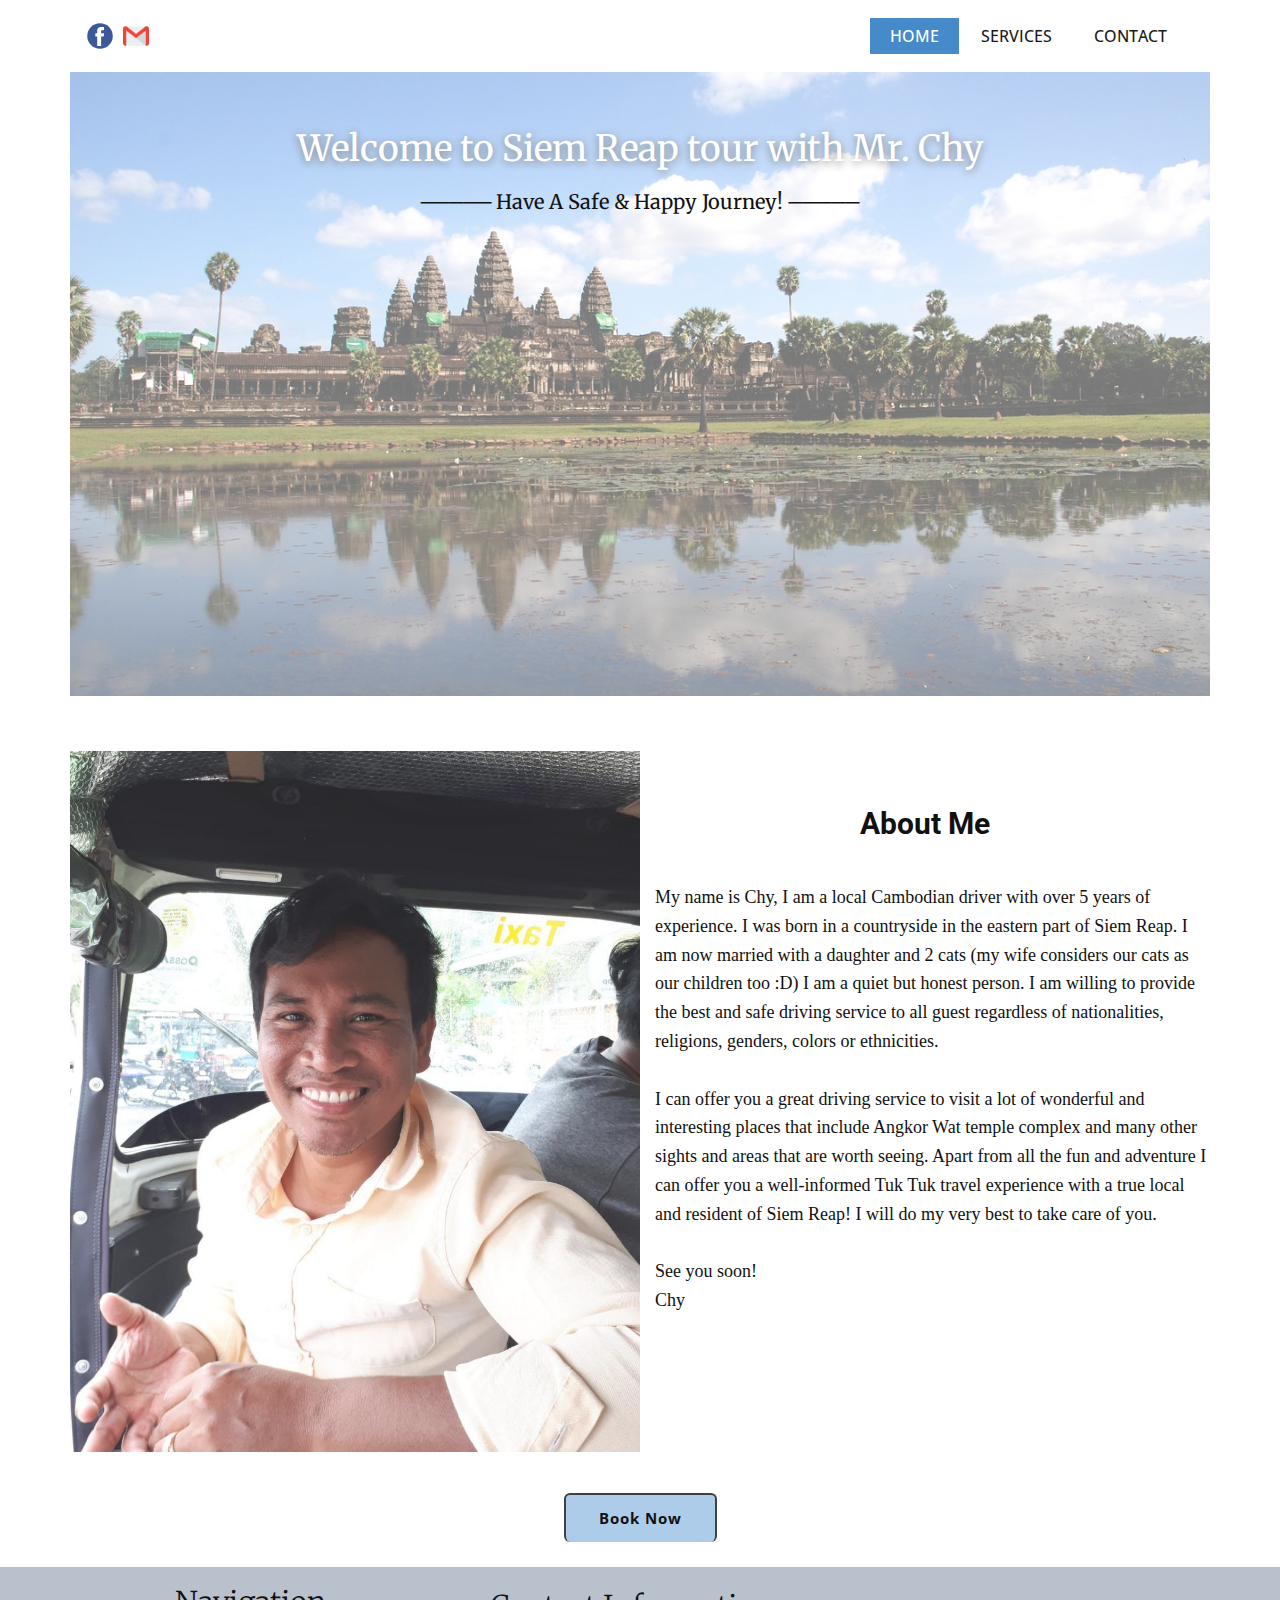
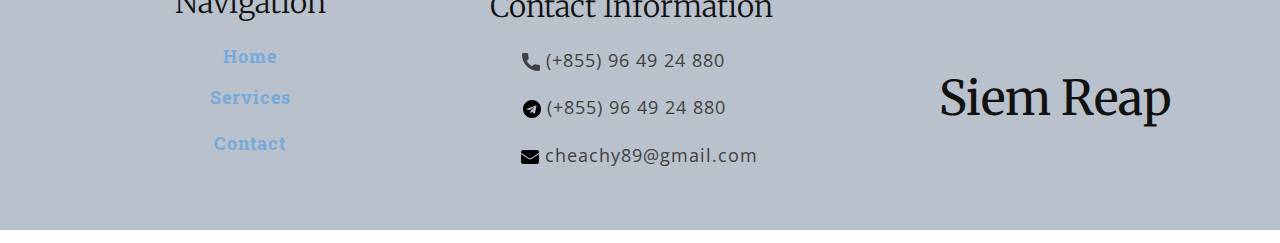
==== index.html @ 7f052a35 "Update index.html" ====
<!DOCTYPE html>
<html style="font-size: 16px;" lang="en"><head>
    <meta name="viewport" content="width=device-width, initial-scale=1.0">
    <meta charset="utf-8">
    <meta name="keywords" content="Welcome to Siem Reap">
    <meta name="description" content="">
	<link rel="icon" type="image/x-icon" href="/images/tuk-tuk.webp">
    <title>Home</title>
    <link rel="stylesheet" href="nicepage.css" media="screen">
<link rel="stylesheet" href="Home.css" media="screen">
    <script class="u-script" type="text/javascript" src="jquery.js" defer=""></script>
    <script class="u-script" type="text/javascript" src="nicepage.js" defer=""></script>
    <meta name="generator" content="Nicepage 5.2.4, nicepage.com">
    
    <link id="u-theme-google-font" rel="stylesheet" href="https://fonts.googleapis.com/css?family=Roboto:100,100i,300,300i,400,400i,500,500i,700,700i,900,900i|Open+Sans:300,300i,400,400i,500,500i,600,600i,700,700i,800,800i">
    <link id="u-page-google-font" rel="stylesheet" href="https://fonts.googleapis.com/css?family=Merriweather:300,300i,400,400i,700,700i,900,900i|Roboto+Slab:100,200,300,400,500,600,700,800,900">
    
    
    
    <script type="application/ld+json">{
		"@context": "http://schema.org",
		"@type": "Organization",
		"name": "",
		"sameAs": [
				"https://web.facebook.com/konthea.mean",
				"mailto:cheachy89@gmail.com"
		]
}</script>
    <meta name="theme-color" content="#478ac9">
    <meta property="og:title" content="Home">
    <meta property="og:type" content="website">
  </head>
  <body data-home-page="Home.html" data-home-page-title="Home" class="u-body u-xl-mode" data-lang="en"><header class="u-align-center-sm u-align-center-xs u-clearfix u-header u-header" id="sec-25cf"><div class="u-clearfix u-sheet u-sheet-1">
        <div class="u-social-icons u-spacing-10 u-social-icons-1">
          <a class="u-social-url" title="facebook" target="_blank" href="https://web.facebook.com/konthea.mean"><span class="u-icon u-social-facebook u-social-icon u-icon-1"><svg class="u-svg-link" preserveAspectRatio="xMidYMin slice" viewBox="0 0 112 112" style=""><use xmlns:xlink="http://www.w3.org/1999/xlink" xlink:href="#svg-507b"></use></svg><svg class="u-svg-content" viewBox="0 0 112 112" x="0" y="0" id="svg-507b"><circle fill="currentColor" cx="56.1" cy="56.1" r="55"></circle><path fill="#FFFFFF" d="M73.5,31.6h-9.1c-1.4,0-3.6,0.8-3.6,3.9v8.5h12.6L72,58.3H60.8v40.8H43.9V58.3h-8V43.9h8v-9.2
      c0-6.7,3.1-17,17-17h12.5v13.9H73.5z"></path></svg></span>
          </a>
          <a class="u-social-url" target="_blank" data-type="Email" title="Email" href="mailto:cheachy89@gmail.com"><span class="u-file-icon u-icon u-social-email u-social-icon u-icon-2"><img src="images/732200.png" alt=""></span>
          </a>
        </div>
        <nav class="u-align-left u-menu u-menu-one-level u-offcanvas u-menu-1" data-responsive-from="XS">
          <div class="menu-collapse" style="font-size: 1rem; letter-spacing: 0px; text-transform: uppercase; font-weight: 500;">
            <a class="u-button-style u-custom-active-border-color u-custom-active-color u-custom-border u-custom-border-color u-custom-borders u-custom-hover-border-color u-custom-hover-color u-custom-left-right-menu-spacing u-custom-text-active-color u-custom-text-color u-custom-text-hover-color u-custom-top-bottom-menu-spacing u-nav-link" href="#">
              <svg class="u-svg-link" preserveAspectRatio="xMidYMin slice" viewBox="0 0 302 302" style=""><use xmlns:xlink="http://www.w3.org/1999/xlink" xlink:href="#svg-8a8f"></use></svg>
              <svg xmlns="http://www.w3.org/2000/svg" xmlns:xlink="http://www.w3.org/1999/xlink" version="1.1" id="svg-8a8f" x="0px" y="0px" viewBox="0 0 302 302" style="enable-background:new 0 0 302 302;" xml:space="preserve" class="u-svg-content"><g><rect y="36" width="302" height="30"></rect><rect y="236" width="302" height="30"></rect><rect y="136" width="302" height="30"></rect>
</g><g></g><g></g><g></g><g></g><g></g><g></g><g></g><g></g><g></g><g></g><g></g><g></g><g></g><g></g><g></g></svg>
            </a>
          </div>
          <div class="u-custom-menu u-nav-container">
            <ul class="u-nav u-spacing-2 u-unstyled u-nav-1"><li class="u-nav-item"><a class="u-active-palette-1-base u-border-active-palette-1-base u-border-hover-palette-1-base u-button-style u-hover-palette-1-light-1 u-nav-link u-text-active-white u-text-grey-90 u-text-hover-white" href="Home.html" style="padding: 10px 20px;">Home</a>
</li><li class="u-nav-item"><a class="u-active-palette-1-base u-border-active-palette-1-base u-border-hover-palette-1-base u-button-style u-hover-palette-1-light-1 u-nav-link u-text-active-white u-text-grey-90 u-text-hover-white" href="Services.html" style="padding: 10px 20px;">Services</a>
</li><li class="u-nav-item"><a class="u-active-palette-1-base u-border-active-palette-1-base u-border-hover-palette-1-base u-button-style u-hover-palette-1-light-1 u-nav-link u-text-active-white u-text-grey-90 u-text-hover-white" href="Contact.html" style="padding: 10px 20px;">Contact</a>
</li></ul>
          </div>
          <div class="u-custom-menu u-nav-container-collapse">
            <div class="u-align-center u-black u-container-style u-inner-container-layout u-opacity u-opacity-95 u-sidenav">
              <div class="u-inner-container-layout u-sidenav-overflow">
                <div class="u-menu-close"></div>
                <ul class="u-align-center u-nav u-popupmenu-items u-unstyled u-nav-2"><li class="u-nav-item"><a class="u-button-style u-nav-link" href="Home.html">Home</a>
</li><li class="u-nav-item"><a class="u-button-style u-nav-link" href="Services.html">Services</a>
</li><li class="u-nav-item"><a class="u-button-style u-nav-link" href="Contact.html">Contact</a>
</li></ul>
              </div>
            </div>
            <div class="u-black u-menu-overlay u-opacity u-opacity-70"></div>
          </div>
        </nav>
      </div></header>
    <section class="u-clearfix u-section-1" id="sec-e7f0">
      <div class="u-clearfix u-sheet u-sheet-1">
        <div class="u-container-style u-effect-fade u-expanded u-group u-hover-box u-hover-feature u-opacity u-opacity-45 u-shape-rectangle u-white u-group-1" data-animation-name="fadeIn" data-animation-duration="1000" data-animation-direction="" data-animation-delay="0">
          <div class="u-back-slide u-container-layout u-image u-image-1" data-image-width="1280" data-image-height="848">
            <h2 class="text u-align-center u-custom-font u-font-merriweather u-text u-text-default u-text-white u-text-1"> Welcome to Siem Reap tour with Mr. Chy</h2>
            <h5 class="u-align-center u-custom-font u-font-merriweather u-text u-text-default-lg u-text-default-md u-text-default-sm u-text-default-xl u-text-2"> ───── have a Safe &amp; Happy Journey! ─────</h5>
          </div>
          <div class="u-container-layout u-opacity u-opacity-40 u-over-slide u-white u-container-layout-2"></div>
        </div>
      </div>
      
    </section>
    <section class="u-clearfix u-section-2" id="sec-a40b">
      <div class="u-clearfix u-sheet u-sheet-1">
        <div class="u-clearfix u-expanded-width u-gutter-0 u-layout-wrap u-layout-wrap-1">
          <div class="u-gutter-0 u-layout" style="">
            <div class="u-layout-row" style="">
              <div class="u-align-center u-container-align-center u-container-style u-effect-fade u-hover-box u-hover-feature u-image u-layout-cell u-shading u-size-30 u-image-1" data-image-width="961" data-image-height="1280">
                <div class="u-back-slide u-container-layout u-container-layout-1"></div>
                <div class="u-black u-container-layout u-opacity u-opacity-25 u-over-slide u-container-layout-2"></div>
              </div>
              <div class="u-container-style u-layout-cell u-size-30 u-layout-cell-2">
                <div class="u-container-layout u-container-layout-3">
                  <h3 class="u-align-center u-text u-text-default u-text-1"><b>About me</b>
                  </h3>
                  <p class="u-align-left u-custom-font u-font-georgia u-text u-text-2"> My name is
Chy,&nbsp;I am a local Cambodian driver with over 5 years of experience. I was born in
a countryside in the eastern part of Siem Reap. I am now married with a
daughter and 2 cats (my wife considers our cats as our children too :D) I am a
quiet but honest person. I am willing to provide the best and safe driving
service to all guest regardless of nationalities, religions, genders, colors or
ethnicities.&nbsp;&nbsp;<br>
                    <br>I
can offer you a great driving service to visit a lot of wonderful and
interesting places that include Angkor Wat temple complex and many other sights
and areas that are worth seeing. Apart from all the fun and adventure I can
offer you a well-informed Tuk Tuk travel experience with a true local and
resident of Siem Reap! I will do my very best to take care of you.
&nbsp;<br>
                    <br>See
you soon!&nbsp;<br>Chy&nbsp;&nbsp;<br>
                  </p>
                </div>
              </div>
            </div>
          </div>
        </div>
        <a href="Contact.html" class="u-border-2 u-border-grey-75 u-btn u-btn-round u-button-style u-hover-palette-1-light-1 u-palette-1-light-2 u-radius-6 u-btn-1">Book Now</a>
      </div>
      
    </section>
    
    
    <footer class="u-clearfix u-footer u-palette-5-base" id="sec-6680"><div class="u-clearfix u-sheet u-sheet-1">
        <div class="u-clearfix u-expanded-width u-gutter-30 u-layout-wrap u-layout-wrap-1">
          <div class="u-gutter-0 u-layout">
            <div class="u-layout-row">
              <div class="u-align-center-lg u-align-center-sm u-align-center-xl u-align-center-xs u-align-left-md u-container-style u-layout-cell u-right-cell u-size-20 u-size-30-md u-layout-cell-1">
                <div class="u-container-layout u-container-layout-1">
                  <h3 class="u-custom-font u-font-merriweather u-text u-text-default u-text-1"> Navigation</h3>
                  <a href="Home.html" class="u-border-active-palette-2-base u-border-hover-palette-1-base u-border-none u-btn u-button-style u-custom-font u-font-roboto-slab u-none u-text-hover-palette-1-dark-1 u-text-palette-1-light-1 u-btn-1">Home</a>
                  <a href="Services.html" class="u-border-active-palette-2-base u-border-hover-palette-1-base u-border-none u-btn u-button-style u-custom-font u-font-roboto-slab u-none u-text-hover-palette-1-dark-1 u-text-palette-1-light-1 u-btn-2">Services</a>
                  <a href="Contact.html" class="u-border-active-palette-2-base u-border-hover-palette-1-base u-border-none u-btn u-button-style u-custom-font u-font-roboto-slab u-none u-text-hover-palette-1-dark-1 u-text-palette-1-light-1 u-btn-3">Contact</a>
                </div>
              </div>
              <div class="u-align-center-sm u-align-right-md u-container-style u-layout-cell u-size-20 u-size-30-md u-layout-cell-2">
                <div class="u-container-layout u-valign-top-lg u-valign-top-md u-valign-top-sm u-valign-top-xs u-container-layout-2">
                  <h3 class="u-custom-font u-font-merriweather u-text u-text-default-xl u-text-2"> Contact Information</h3>
                  <a href="https://nicepage.app" class="u-active-none u-border-2 u-border-grey-75 u-border-no-bottom u-border-no-left u-border-no-right u-border-no-top u-bottom-left-radius-0 u-bottom-right-radius-0 u-btn u-btn-rectangle u-button-style u-hover-none u-none u-radius-0 u-top-left-radius-0 u-top-right-radius-0 u-btn-4"><span class="u-icon"><svg class="u-svg-content" viewBox="0 0 405.333 405.333" x="0px" y="0px" style="width: 1em; height: 1em;"><path d="M373.333,266.88c-25.003,0-49.493-3.904-72.704-11.563c-11.328-3.904-24.192-0.896-31.637,6.699l-46.016,34.752    c-52.8-28.181-86.592-61.952-114.389-114.368l33.813-44.928c8.512-8.512,11.563-20.971,7.915-32.64    C142.592,81.472,138.667,56.96,138.667,32c0-17.643-14.357-32-32-32H32C14.357,0,0,14.357,0,32    c0,205.845,167.488,373.333,373.333,373.333c17.643,0,32-14.357,32-32V298.88C405.333,281.237,390.976,266.88,373.333,266.88z"></path></svg><img></span>&nbsp;​(+855) 96 49 24 880
                  </a>
                  <a href="tel:096 49 24 880" class="u-active-none u-border-2 u-border-grey-75 u-border-no-bottom u-border-no-left u-border-no-right u-border-no-top u-bottom-left-radius-0 u-bottom-right-radius-0 u-btn u-btn-rectangle u-button-style u-hover-none u-none u-radius-0 u-top-left-radius-0 u-top-right-radius-0 u-btn-5"><span class="u-file-icon u-icon"><img src="images/2111710.png" alt=""></span>&nbsp;(+855) 96 49 24 880
                  </a>
                  <a href="mailto:cheachy89@gmail.com" class="u-active-none u-border-2 u-border-grey-75 u-border-no-bottom u-border-no-left u-border-no-right u-border-no-top u-bottom-left-radius-0 u-bottom-right-radius-0 u-btn u-btn-rectangle u-button-style u-hover-none u-none u-radius-0 u-top-left-radius-0 u-top-right-radius-0 u-btn-6"><span class="u-file-icon u-icon"><img src="images/2099199.png" alt=""></span>&nbsp;cheachy89@gmail.com
                  </a>
                </div>
              </div>
              <div class="u-align-center-sm u-align-center-xs u-align-left-md u-align-left-xl u-container-style u-layout-cell u-left-cell u-size-20 u-size-30-md u-layout-cell-3">
                <div class="u-container-layout u-container-layout-3">
                  <h1 class="u-custom-font u-font-merriweather u-text u-text-default-xl u-text-3">Siem Reap</h1><!--position-->
                  <div data-position="" class="u-position u-position-1"><!--block-->
                    <div class="u-block">
                      <div class="u-block-container u-clearfix"></div>
                    </div><!--/block-->
                  </div><!--/position-->
                </div>
              </div>
            </div>
          </div>
        </div>
      </div></footer>
    
  
</body></html>
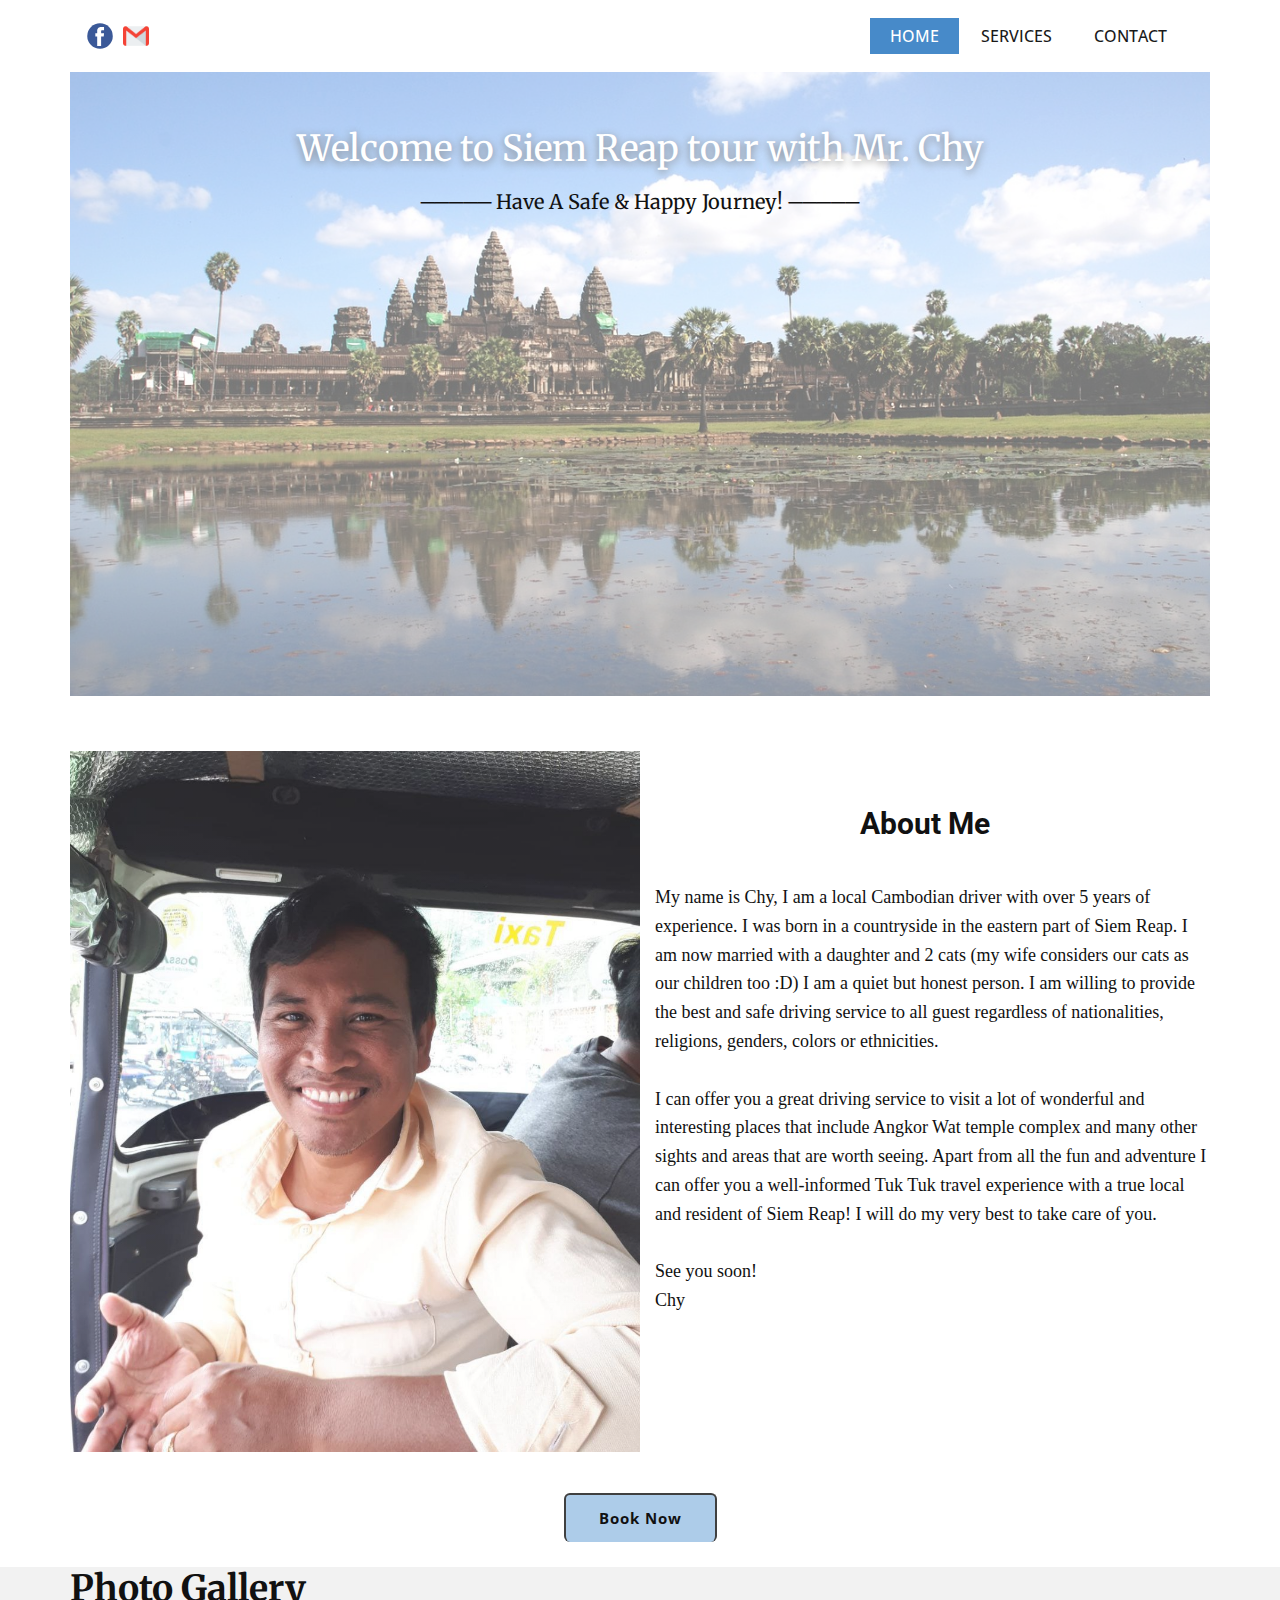
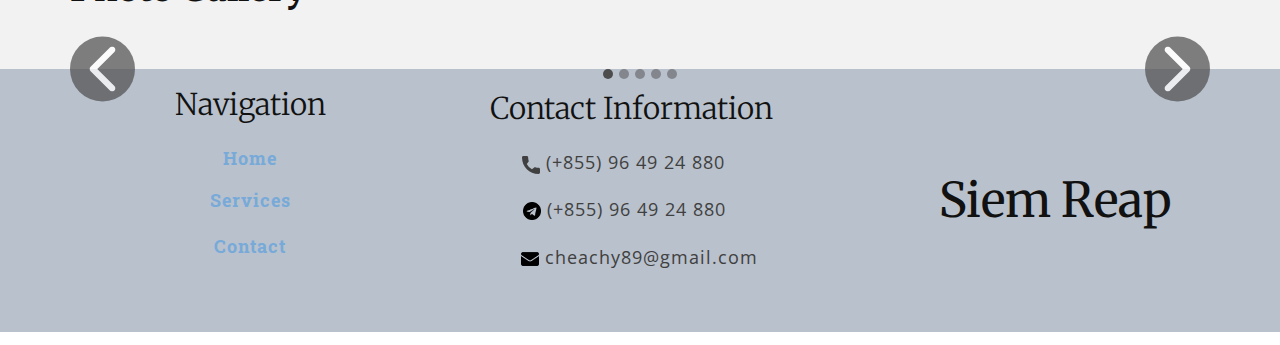
==== commit db19e28c: "Update index.html" ====
--- a/index.html
+++ b/index.html
@@ -4,7 +4,6 @@
     <meta charset="utf-8">
     <meta name="keywords" content="Welcome to Siem Reap">
     <meta name="description" content="">
-	<link rel="icon" type="image/x-icon" href="/images/tuk-tuk.webp">
     <title>Home</title>
     <link rel="stylesheet" href="nicepage.css" media="screen">
 <link rel="stylesheet" href="Home.css" media="screen">
@@ -17,12 +16,13 @@
     
     
     
+    
     <script type="application/ld+json">{
 		"@context": "http://schema.org",
 		"@type": "Organization",
 		"name": "",
 		"sameAs": [
-				"https://web.facebook.com/konthea.mean",
+				"https://web.facebook.com/chy.once.9",
 				"mailto:cheachy89@gmail.com"
 		]
 }</script>
@@ -32,7 +32,7 @@
   </head>
   <body data-home-page="Home.html" data-home-page-title="Home" class="u-body u-xl-mode" data-lang="en"><header class="u-align-center-sm u-align-center-xs u-clearfix u-header u-header" id="sec-25cf"><div class="u-clearfix u-sheet u-sheet-1">
         <div class="u-social-icons u-spacing-10 u-social-icons-1">
-          <a class="u-social-url" title="facebook" target="_blank" href="https://web.facebook.com/konthea.mean"><span class="u-icon u-social-facebook u-social-icon u-icon-1"><svg class="u-svg-link" preserveAspectRatio="xMidYMin slice" viewBox="0 0 112 112" style=""><use xmlns:xlink="http://www.w3.org/1999/xlink" xlink:href="#svg-507b"></use></svg><svg class="u-svg-content" viewBox="0 0 112 112" x="0" y="0" id="svg-507b"><circle fill="currentColor" cx="56.1" cy="56.1" r="55"></circle><path fill="#FFFFFF" d="M73.5,31.6h-9.1c-1.4,0-3.6,0.8-3.6,3.9v8.5h12.6L72,58.3H60.8v40.8H43.9V58.3h-8V43.9h8v-9.2
+          <a class="u-social-url" title="facebook" target="_blank" href="https://web.facebook.com/chy.once.9"><span class="u-icon u-social-facebook u-social-icon u-icon-1"><svg class="u-svg-link" preserveAspectRatio="xMidYMin slice" viewBox="0 0 112 112" style=""><use xmlns:xlink="http://www.w3.org/1999/xlink" xlink:href="#svg-507b"></use></svg><svg class="u-svg-content" viewBox="0 0 112 112" x="0" y="0" id="svg-507b"><circle fill="currentColor" cx="56.1" cy="56.1" r="55"></circle><path fill="#FFFFFF" d="M73.5,31.6h-9.1c-1.4,0-3.6,0.8-3.6,3.9v8.5h12.6L72,58.3H60.8v40.8H43.9V58.3h-8V43.9h8v-9.2
       c0-6.7,3.1-17,17-17h12.5v13.9H73.5z"></path></svg></span>
           </a>
           <a class="u-social-url" target="_blank" data-type="Email" title="Email" href="mailto:cheachy89@gmail.com"><span class="u-file-icon u-icon u-social-email u-social-icon u-icon-2"><img src="images/732200.png" alt=""></span>
@@ -117,6 +117,107 @@
       </div>
       
     </section>
+    <section class="u-align-center u-clearfix u-grey-5 u-section-3" id="sec-f40f">
+      <div class="u-clearfix u-sheet u-valign-middle-xs u-sheet-1">
+        <h2 class="u-custom-font u-font-merriweather u-text u-text-body-color u-text-default u-text-1"> Photo Gallery</h2>
+        <h2 class="u-text u-text-default u-text-2">Sample Headline</h2>
+        <div class="u-carousel u-gallery u-gallery-slider u-layout-carousel u-lightbox u-no-transition u-show-text-on-hover u-gallery-1" id="carousel-f035" data-interval="5000" data-u-ride="carousel">
+          <ol class="u-absolute-hcenter u-carousel-indicators u-carousel-indicators-1">
+            <li data-u-target="#carousel-f035" data-u-slide-to="0" class="u-active u-grey-70 u-shape-circle" style="width: 10px; height: 10px;"></li>
+            <li data-u-target="#carousel-f035" data-u-slide-to="1" class="u-grey-70 u-shape-circle" style="width: 10px; height: 10px;"></li>
+            <li data-u-target="#carousel-f035" data-u-slide-to="2" class="u-grey-70 u-shape-circle" style="width: 10px; height: 10px;"></li>
+            <li data-u-target="#carousel-f035" data-u-slide-to="3" class="u-grey-70 u-shape-circle" style="width: 10px; height: 10px;"></li>
+            <li data-u-target="#carousel-f035" data-u-slide-to="4" class="u-grey-70 u-shape-circle" style="width: 10px; height: 10px;"></li>
+          </ol>
+          <div class="u-carousel-inner u-gallery-inner" role="listbox">
+            <div class="u-active u-carousel-item u-effect-fade u-gallery-item u-carousel-item-1">
+              <div class="u-back-slide" data-image-width="1280" data-image-height="960">
+                <img class="u-back-image u-expanded" src="images/Me1.jpg">
+              </div>
+              <div class="u-align-center u-over-slide u-shading u-valign-bottom u-over-slide-1">
+                <h3 class="u-gallery-heading">Sample Title</h3>
+                <p class="u-gallery-text">Sample Text</p>
+              </div>
+            </div>
+            <div class="u-carousel-item u-effect-fade u-gallery-item u-carousel-item-2">
+              <div class="u-back-slide" data-image-width="1280" data-image-height="960">
+                <img class="u-back-image u-expanded" src="images/myclients.jpg">
+              </div>
+              <div class="u-align-center u-over-slide u-shading u-valign-bottom u-over-slide-2">
+                <h3 class="u-gallery-heading">Sample Title</h3>
+                <p class="u-gallery-text">Sample Text</p>
+              </div>
+            </div>
+            <div class="u-carousel-item u-effect-fade u-gallery-item u-carousel-item-3" data-image-width="900" data-image-height="627">
+              <div class="u-back-slide">
+                <img class="u-back-image u-expanded" src="images/Angkor1.jpg">
+              </div>
+              <div class="u-align-center u-over-slide u-shading u-valign-bottom u-over-slide-3">
+                <h3 class="u-gallery-heading"></h3>
+                <p class="u-gallery-text"></p>
+              </div>
+              <style data-mode="XL"></style>
+              <style data-mode="LG"></style>
+              <style data-mode="MD"></style>
+              <style data-mode="SM"></style>
+              <style data-mode="XS"></style>
+            </div>
+            <div class="u-carousel-item u-effect-fade u-gallery-item u-carousel-item-4" data-image-width="1280" data-image-height="731">
+              <div class="u-back-slide">
+                <img class="u-back-image u-expanded" src="images/pubstreet.jpg">
+              </div>
+              <div class="u-align-center u-over-slide u-shading u-valign-bottom u-over-slide-4">
+                <h3 class="u-gallery-heading"></h3>
+                <p class="u-gallery-text"></p>
+              </div>
+              <style data-mode="XL"></style>
+              <style data-mode="LG"></style>
+              <style data-mode="MD"></style>
+              <style data-mode="SM"></style>
+              <style data-mode="XS"></style>
+            </div>
+            <div class="u-carousel-item u-effect-fade u-gallery-item u-carousel-item-5" data-image-width="800" data-image-height="600">
+              <div class="u-back-slide">
+                <img class="u-back-image u-expanded" src="images/neakpean.jpg">
+              </div>
+              <div class="u-align-center u-over-slide u-shading u-valign-bottom u-over-slide-5">
+                <h3 class="u-gallery-heading"></h3>
+                <p class="u-gallery-text"></p>
+              </div>
+              <style data-mode="XL"></style>
+              <style data-mode="LG"></style>
+              <style data-mode="MD"></style>
+              <style data-mode="SM"></style>
+              <style data-mode="XS"></style>
+            </div>
+          </div>
+          <a class="u-absolute-vcenter u-carousel-control u-carousel-control-prev u-grey-70 u-icon-circle u-opacity u-opacity-70 u-spacing-10 u-text-white u-carousel-control-1" href="#carousel-f035" role="button" data-u-slide="prev">
+            <span aria-hidden="true">
+              <svg viewBox="0 0 451.847 451.847"><path d="M97.141,225.92c0-8.095,3.091-16.192,9.259-22.366L300.689,9.27c12.359-12.359,32.397-12.359,44.751,0
+c12.354,12.354,12.354,32.388,0,44.748L173.525,225.92l171.903,171.909c12.354,12.354,12.354,32.391,0,44.744
+c-12.354,12.365-32.386,12.365-44.745,0l-194.29-194.281C100.226,242.115,97.141,234.018,97.141,225.92z"></path></svg>
+            </span>
+            <span class="sr-only">
+              <svg viewBox="0 0 451.847 451.847"><path d="M97.141,225.92c0-8.095,3.091-16.192,9.259-22.366L300.689,9.27c12.359-12.359,32.397-12.359,44.751,0
+c12.354,12.354,12.354,32.388,0,44.748L173.525,225.92l171.903,171.909c12.354,12.354,12.354,32.391,0,44.744
+c-12.354,12.365-32.386,12.365-44.745,0l-194.29-194.281C100.226,242.115,97.141,234.018,97.141,225.92z"></path></svg>
+            </span>
+          </a>
+          <a class="u-absolute-vcenter u-carousel-control u-carousel-control-next u-grey-70 u-icon-circle u-opacity u-opacity-70 u-spacing-10 u-text-white u-carousel-control-2" href="#carousel-f035" role="button" data-u-slide="next">
+            <span aria-hidden="true">
+              <svg viewBox="0 0 451.846 451.847"><path d="M345.441,248.292L151.154,442.573c-12.359,12.365-32.397,12.365-44.75,0c-12.354-12.354-12.354-32.391,0-44.744
+L278.318,225.92L106.409,54.017c-12.354-12.359-12.354-32.394,0-44.748c12.354-12.359,32.391-12.359,44.75,0l194.287,194.284
+c6.177,6.18,9.262,14.271,9.262,22.366C354.708,234.018,351.617,242.115,345.441,248.292z"></path></svg>
+            </span>
+            <span class="sr-only">
+              <svg viewBox="0 0 451.846 451.847"><path d="M345.441,248.292L151.154,442.573c-12.359,12.365-32.397,12.365-44.75,0c-12.354-12.354-12.354-32.391,0-44.744
+L278.318,225.92L106.409,54.017c-12.354-12.359-12.354-32.394,0-44.748c12.354-12.359,32.391-12.359,44.75,0l194.287,194.284
+c6.177,6.18,9.262,14.271,9.262,22.366C354.708,234.018,351.617,242.115,345.441,248.292z"></path></svg>
+            </span>
+          </a>
+        </div>
+      </div>
+    </section>
     
     
     <footer class="u-clearfix u-footer u-palette-5-base" id="sec-6680"><div class="u-clearfix u-sheet u-sheet-1">
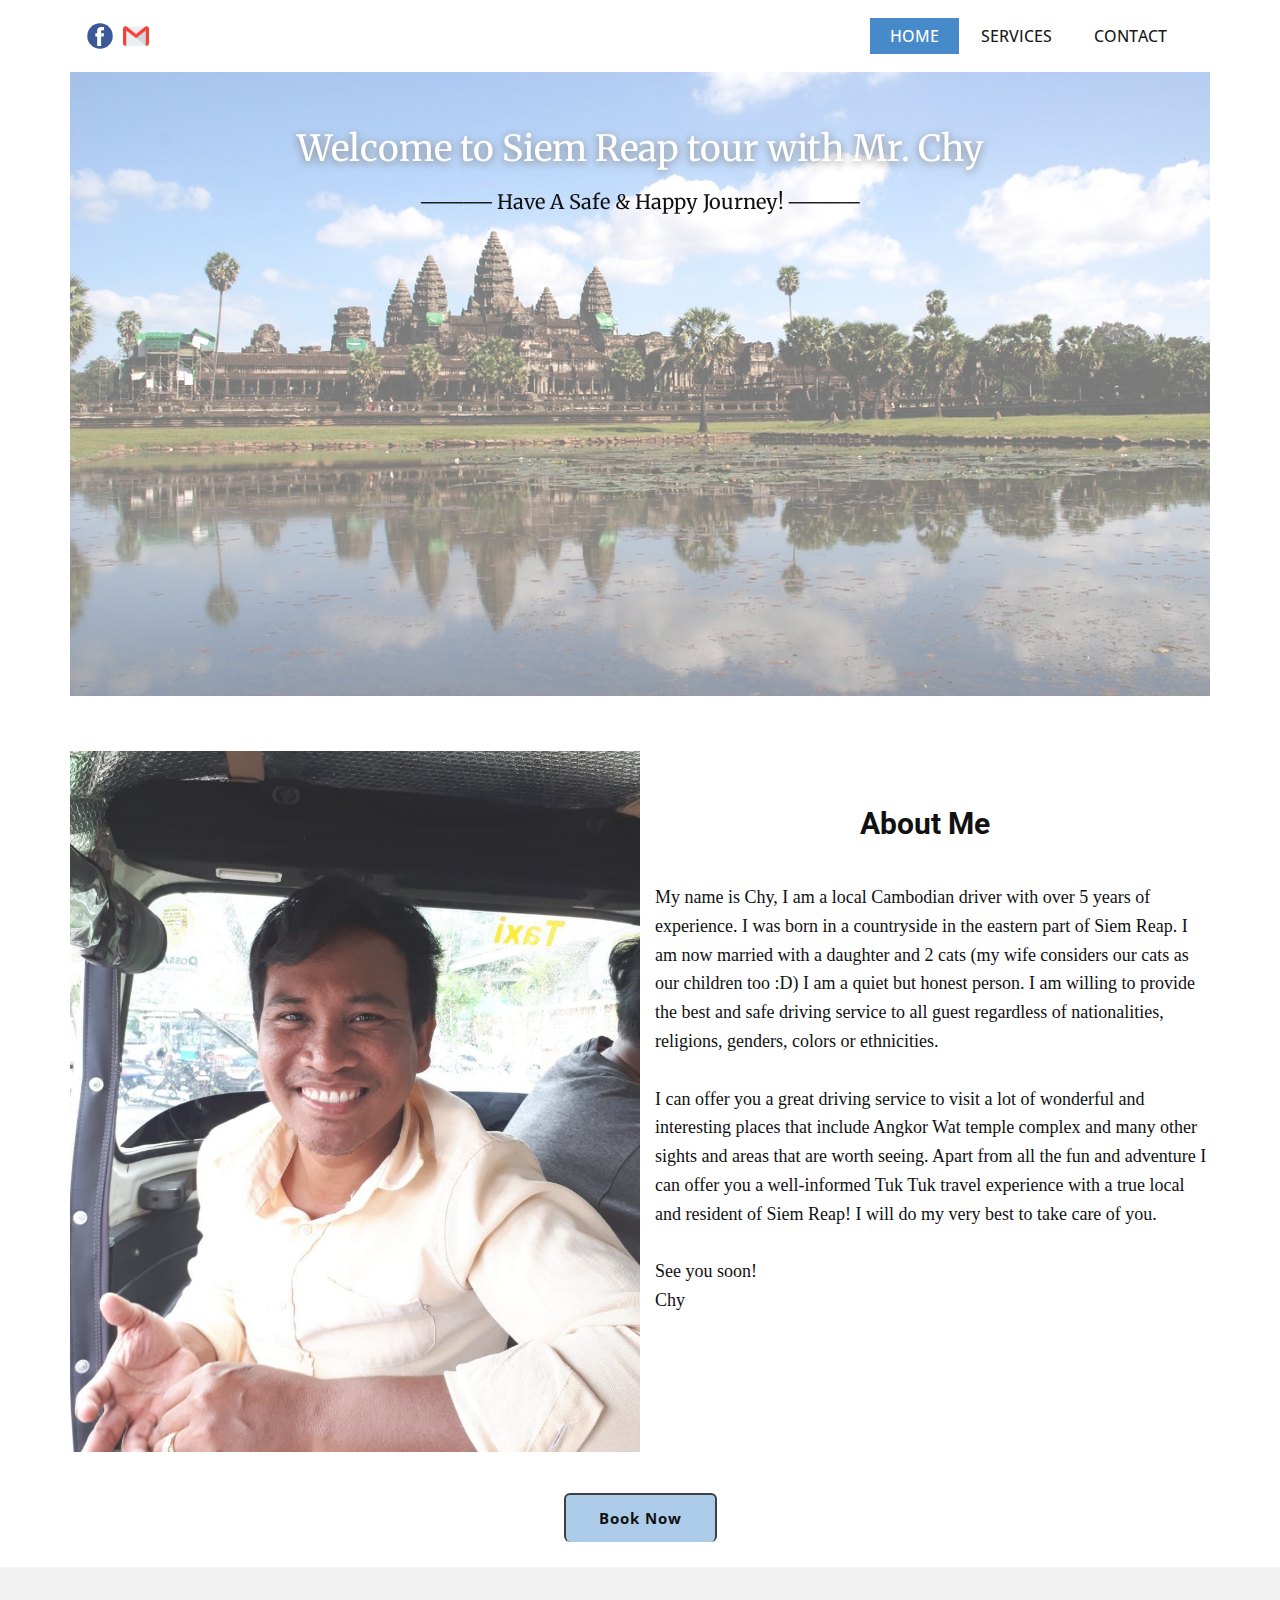
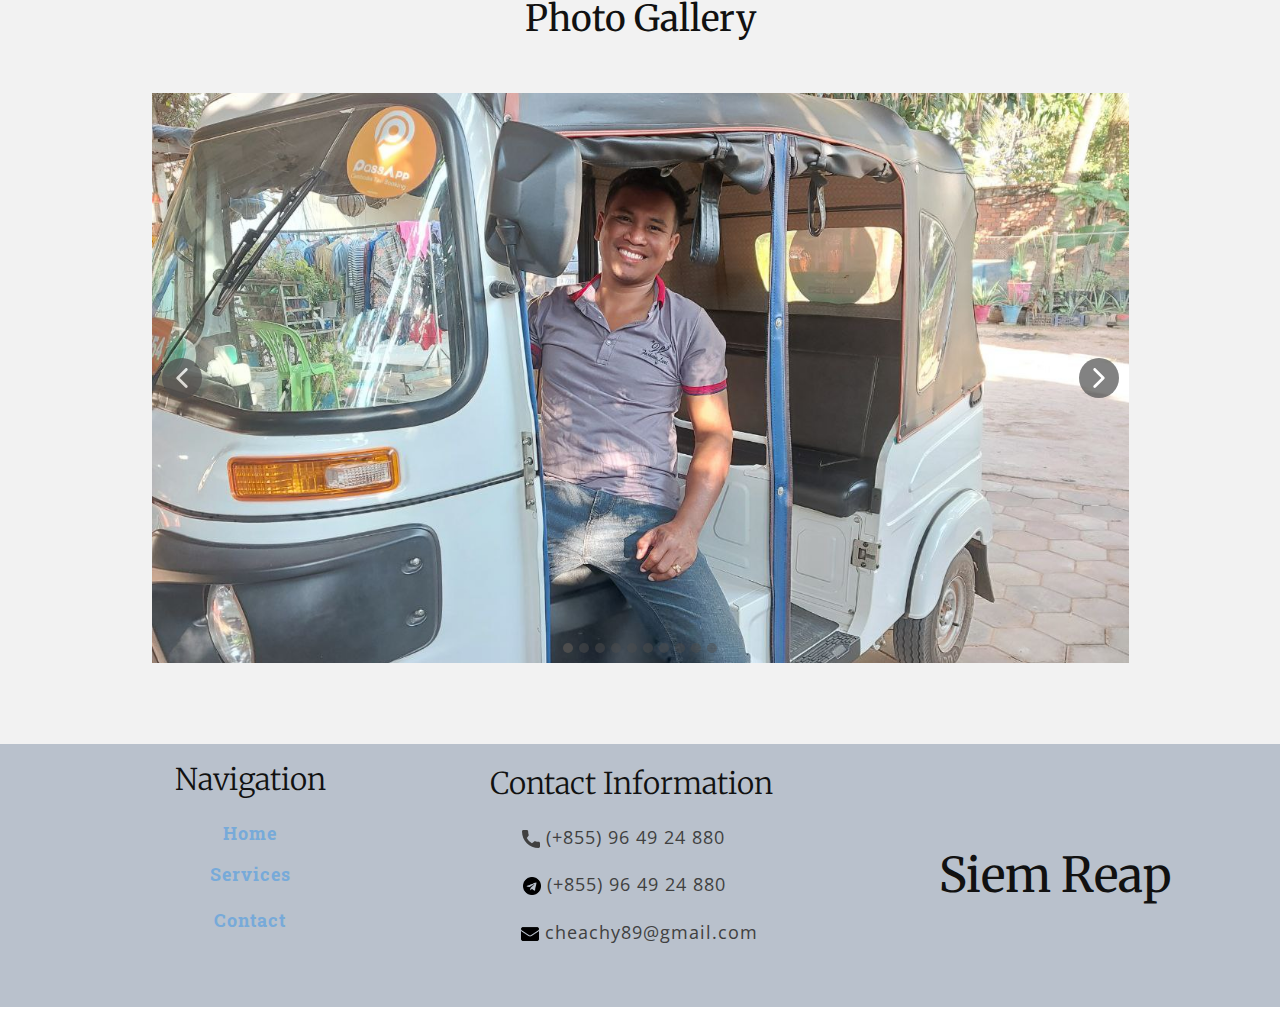
==== commit 61ac5984: "Add files via upload" ====
--- a/index.html
+++ b/index.html
@@ -2,9 +2,10 @@
 <html style="font-size: 16px;" lang="en"><head>
     <meta name="viewport" content="width=device-width, initial-scale=1.0">
     <meta charset="utf-8">
-    <meta name="keywords" content="Welcome to Siem Reap">
+    <meta name="Siem Reap TukTuk" content="Contact Us">
     <meta name="description" content="">
-    <title>Home</title>
+    <link rel="icon" type="image/x-icon" href="images/tuktukicon.png">
+    <title>Welcome to Siem Reap TukTuk with Mr.Chy</title>
     <link rel="stylesheet" href="nicepage.css" media="screen">
 <link rel="stylesheet" href="Home.css" media="screen">
     <script class="u-script" type="text/javascript" src="jquery.js" defer=""></script>
@@ -70,8 +71,8 @@
       <div class="u-clearfix u-sheet u-sheet-1">
         <div class="u-container-style u-effect-fade u-expanded u-group u-hover-box u-hover-feature u-opacity u-opacity-45 u-shape-rectangle u-white u-group-1" data-animation-name="fadeIn" data-animation-duration="1000" data-animation-direction="" data-animation-delay="0">
           <div class="u-back-slide u-container-layout u-image u-image-1" data-image-width="1280" data-image-height="848">
-            <h2 class="text u-align-center u-custom-font u-font-merriweather u-text u-text-default u-text-white u-text-1"> Welcome to Siem Reap tour with Mr. Chy</h2>
-            <h5 class="u-align-center u-custom-font u-font-merriweather u-text u-text-default-lg u-text-default-md u-text-default-sm u-text-default-xl u-text-2"> ───── have a Safe &amp; Happy Journey! ─────</h5>
+            <h2 class="text u-align-center u-custom-font u-font-merriweather u-text u-text-default u-text-white u-text-1" data-animation-name="customAnimationIn" data-animation-duration="1000" data-animation-direction=""> Welcome to Siem Reap tour with Mr. Chy</h2>
+            <h5 class="u-align-center u-custom-font u-font-merriweather u-text u-text-default-lg u-text-default-md u-text-default-sm u-text-default-xl u-text-2" data-animation-name="customAnimationIn" data-animation-duration="1000"> ───── have a Safe &amp; Happy Journey! ─────</h5>
           </div>
           <div class="u-container-layout u-opacity u-opacity-40 u-over-slide u-white u-container-layout-2"></div>
         </div>
@@ -121,36 +122,41 @@
       <div class="u-clearfix u-sheet u-valign-middle-xs u-sheet-1">
         <h2 class="u-custom-font u-font-merriweather u-text u-text-body-color u-text-default u-text-1"> Photo Gallery</h2>
         <h2 class="u-text u-text-default u-text-2">Sample Headline</h2>
-        <div class="u-carousel u-gallery u-gallery-slider u-layout-carousel u-lightbox u-no-transition u-show-text-on-hover u-gallery-1" id="carousel-f035" data-interval="5000" data-u-ride="carousel">
+        <div class="u-carousel u-gallery u-gallery-slider u-layout-carousel u-lightbox u-no-transition u-show-text-on-hover u-gallery-1" id="carousel-acab" data-interval="5000" data-u-ride="carousel">
           <ol class="u-absolute-hcenter u-carousel-indicators u-carousel-indicators-1">
-            <li data-u-target="#carousel-f035" data-u-slide-to="0" class="u-active u-grey-70 u-shape-circle" style="width: 10px; height: 10px;"></li>
-            <li data-u-target="#carousel-f035" data-u-slide-to="1" class="u-grey-70 u-shape-circle" style="width: 10px; height: 10px;"></li>
-            <li data-u-target="#carousel-f035" data-u-slide-to="2" class="u-grey-70 u-shape-circle" style="width: 10px; height: 10px;"></li>
-            <li data-u-target="#carousel-f035" data-u-slide-to="3" class="u-grey-70 u-shape-circle" style="width: 10px; height: 10px;"></li>
-            <li data-u-target="#carousel-f035" data-u-slide-to="4" class="u-grey-70 u-shape-circle" style="width: 10px; height: 10px;"></li>
+            <li data-u-target="#carousel-acab" data-u-slide-to="0" class="u-active u-grey-70 u-shape-circle" style="width: 10px; height: 10px;"></li>
+            <li data-u-target="#carousel-acab" data-u-slide-to="1" class="u-grey-70 u-shape-circle" style="width: 10px; height: 10px;"></li>
+            <li data-u-target="#carousel-acab" data-u-slide-to="2" class="u-grey-70 u-shape-circle" style="width: 10px; height: 10px;"></li>
+            <li data-u-target="#carousel-acab" data-u-slide-to="3" class="u-grey-70 u-shape-circle" style="width: 10px; height: 10px;"></li>
+            <li data-u-target="#carousel-acab" data-u-slide-to="4" class="u-grey-70 u-shape-circle" style="width: 10px; height: 10px;"></li>
+            <li data-u-target="#carousel-acab" data-u-slide-to="5" class="u-grey-70 u-shape-circle" style="width: 10px; height: 10px;"></li>
+            <li data-u-target="#carousel-acab" data-u-slide-to="6" class="u-grey-70 u-shape-circle" style="width: 10px; height: 10px;"></li>
+            <li data-u-target="#carousel-acab" data-u-slide-to="7" class="u-grey-70 u-shape-circle" style="width: 10px; height: 10px;"></li>
+            <li data-u-target="#carousel-acab" data-u-slide-to="8" class="u-grey-70 u-shape-circle" style="width: 10px; height: 10px;"></li>
+            <li data-u-target="#carousel-acab" data-u-slide-to="9" class="u-grey-70 u-shape-circle" style="width: 10px; height: 10px;"></li>
           </ol>
           <div class="u-carousel-inner u-gallery-inner" role="listbox">
             <div class="u-active u-carousel-item u-effect-fade u-gallery-item u-carousel-item-1">
               <div class="u-back-slide" data-image-width="1280" data-image-height="960">
-                <img class="u-back-image u-expanded" src="images/Me1.jpg">
+                <img class="u-back-image u-expanded" src="images/Me1.jpg" alt="">
               </div>
               <div class="u-align-center u-over-slide u-shading u-valign-bottom u-over-slide-1">
-                <h3 class="u-gallery-heading">Sample Title</h3>
-                <p class="u-gallery-text">Sample Text</p>
+                <h3 class="u-gallery-heading"></h3>
+                <p class="u-gallery-text"></p>
               </div>
             </div>
             <div class="u-carousel-item u-effect-fade u-gallery-item u-carousel-item-2">
               <div class="u-back-slide" data-image-width="1280" data-image-height="960">
-                <img class="u-back-image u-expanded" src="images/myclients.jpg">
+                <img class="u-back-image u-expanded" src="images/myclients.jpg" alt="">
               </div>
               <div class="u-align-center u-over-slide u-shading u-valign-bottom u-over-slide-2">
-                <h3 class="u-gallery-heading">Sample Title</h3>
-                <p class="u-gallery-text">Sample Text</p>
+                <h3 class="u-gallery-heading"></h3>
+                <p class="u-gallery-text"></p>
               </div>
             </div>
             <div class="u-carousel-item u-effect-fade u-gallery-item u-carousel-item-3" data-image-width="900" data-image-height="627">
               <div class="u-back-slide">
-                <img class="u-back-image u-expanded" src="images/Angkor1.jpg">
+                <img class="u-back-image u-expanded" src="images/Angkor1.jpg" alt="">
               </div>
               <div class="u-align-center u-over-slide u-shading u-valign-bottom u-over-slide-3">
                 <h3 class="u-gallery-heading"></h3>
@@ -164,7 +170,7 @@
             </div>
             <div class="u-carousel-item u-effect-fade u-gallery-item u-carousel-item-4" data-image-width="1280" data-image-height="731">
               <div class="u-back-slide">
-                <img class="u-back-image u-expanded" src="images/pubstreet.jpg">
+                <img class="u-back-image u-expanded" src="images/pubstreet.jpg" alt="">
               </div>
               <div class="u-align-center u-over-slide u-shading u-valign-bottom u-over-slide-4">
                 <h3 class="u-gallery-heading"></h3>
@@ -178,7 +184,7 @@
             </div>
             <div class="u-carousel-item u-effect-fade u-gallery-item u-carousel-item-5" data-image-width="800" data-image-height="600">
               <div class="u-back-slide">
-                <img class="u-back-image u-expanded" src="images/neakpean.jpg">
+                <img class="u-back-image u-expanded" src="images/neakpean.jpg" alt="">
               </div>
               <div class="u-align-center u-over-slide u-shading u-valign-bottom u-over-slide-5">
                 <h3 class="u-gallery-heading"></h3>
@@ -190,8 +196,78 @@
               <style data-mode="SM"></style>
               <style data-mode="XS"></style>
             </div>
-          </div>
-          <a class="u-absolute-vcenter u-carousel-control u-carousel-control-prev u-grey-70 u-icon-circle u-opacity u-opacity-70 u-spacing-10 u-text-white u-carousel-control-1" href="#carousel-f035" role="button" data-u-slide="prev">
+            <div class="u-carousel-item u-effect-fade u-gallery-item u-carousel-item-6" data-image-width="1280" data-image-height="720">
+              <div class="u-back-slide">
+                <img class="u-back-image u-expanded" src="images/seaview.jpg" alt="">
+              </div>
+              <div class="u-align-center u-over-slide u-shading u-valign-bottom u-over-slide-6">
+                <h3 class="u-gallery-heading"></h3>
+                <p class="u-gallery-text"></p>
+              </div>
+              <style data-mode="XL"></style>
+              <style data-mode="LG"></style>
+              <style data-mode="MD"></style>
+              <style data-mode="SM"></style>
+              <style data-mode="XS"></style>
+            </div>
+            <div class="u-carousel-item u-effect-fade u-gallery-item u-carousel-item-7" data-image-width="700" data-image-height="400">
+              <div class="u-back-slide">
+                <img class="u-back-image u-expanded" src="images/srmu.jpg">
+              </div>
+              <div class="u-align-center u-over-slide u-shading u-valign-bottom u-over-slide-7">
+                <h3 class="u-gallery-heading"></h3>
+                <p class="u-gallery-text"></p>
+              </div>
+              <style data-mode="XL"></style>
+              <style data-mode="LG"></style>
+              <style data-mode="MD"></style>
+              <style data-mode="SM"></style>
+              <style data-mode="XS"></style>
+            </div>
+            <div class="u-carousel-item u-effect-fade u-gallery-item u-carousel-item-8" data-image-width="1200" data-image-height="795">
+              <div class="u-back-slide">
+                <img class="u-back-image u-expanded" src="images/sr.jpg">
+              </div>
+              <div class="u-align-center u-over-slide u-shading u-valign-bottom u-over-slide-8">
+                <h3 class="u-gallery-heading"></h3>
+                <p class="u-gallery-text"></p>
+              </div>
+              <style data-mode="XL"></style>
+              <style data-mode="LG"></style>
+              <style data-mode="MD"></style>
+              <style data-mode="SM"></style>
+              <style data-mode="XS"></style>
+            </div>
+            <div class="u-carousel-item u-effect-fade u-gallery-item u-carousel-item-9" data-image-width="1200" data-image-height="630">
+              <div class="u-back-slide">
+                <img class="u-back-image u-expanded" src="images/riv1.jpg">
+              </div>
+              <div class="u-align-center u-over-slide u-shading u-valign-bottom u-over-slide-9">
+                <h3 class="u-gallery-heading"></h3>
+                <p class="u-gallery-text"></p>
+              </div>
+              <style data-mode="XL"></style>
+              <style data-mode="LG"></style>
+              <style data-mode="MD"></style>
+              <style data-mode="SM"></style>
+              <style data-mode="XS"></style>
+            </div>
+            <div class="u-carousel-item u-effect-fade u-gallery-item u-carousel-item-10" data-image-width="1024" data-image-height="683">
+              <div class="u-back-slide">
+                <img class="u-back-image u-expanded" src="images/boat.jpg">
+              </div>
+              <div class="u-align-center u-over-slide u-shading u-valign-bottom u-over-slide-10">
+                <h3 class="u-gallery-heading"></h3>
+                <p class="u-gallery-text"></p>
+              </div>
+              <style data-mode="XL"></style>
+              <style data-mode="LG"></style>
+              <style data-mode="MD"></style>
+              <style data-mode="SM"></style>
+              <style data-mode="XS"></style>
+            </div>
+          </div>
+          <a class="u-absolute-vcenter u-carousel-control u-carousel-control-prev u-grey-70 u-icon-circle u-opacity u-opacity-70 u-spacing-10 u-text-white u-carousel-control-1" href="#carousel-acab" role="button" data-u-slide="prev">
             <span aria-hidden="true">
               <svg viewBox="0 0 451.847 451.847"><path d="M97.141,225.92c0-8.095,3.091-16.192,9.259-22.366L300.689,9.27c12.359-12.359,32.397-12.359,44.751,0
 c12.354,12.354,12.354,32.388,0,44.748L173.525,225.92l171.903,171.909c12.354,12.354,12.354,32.391,0,44.744
@@ -203,7 +279,7 @@
 c-12.354,12.365-32.386,12.365-44.745,0l-194.29-194.281C100.226,242.115,97.141,234.018,97.141,225.92z"></path></svg>
             </span>
           </a>
-          <a class="u-absolute-vcenter u-carousel-control u-carousel-control-next u-grey-70 u-icon-circle u-opacity u-opacity-70 u-spacing-10 u-text-white u-carousel-control-2" href="#carousel-f035" role="button" data-u-slide="next">
+          <a class="u-absolute-vcenter u-carousel-control u-carousel-control-next u-grey-70 u-icon-circle u-opacity u-opacity-70 u-spacing-10 u-text-white u-carousel-control-2" href="#carousel-acab" role="button" data-u-slide="next">
             <span aria-hidden="true">
               <svg viewBox="0 0 451.846 451.847"><path d="M345.441,248.292L151.154,442.573c-12.359,12.365-32.397,12.365-44.75,0c-12.354-12.354-12.354-32.391,0-44.744
 L278.318,225.92L106.409,54.017c-12.354-12.359-12.354-32.394,0-44.748c12.354-12.359,32.391-12.359,44.75,0l194.287,194.284
@@ -257,6 +333,5 @@
           </div>
         </div>
       </div></footer>
-    
   
-</body></html>
+</body></html>--- a/nicepage.css
+++ b/nicepage.css
@@ -39635,7 +39635,7 @@
         }
         h5
         {
-        font-family: Roboto,sans-serif;
+        font-family: Merriweather,serif;
         font-weight: 300;
         text-transform: capitalize;
         line-height: 1.2;
--- a/Home.css
+++ b/Home.css
@@ -21,12 +21,22 @@
   text-shadow: 0px 2px 8px rgba(128,128,128,1);
   font-weight: 400;
   font-size: 2.25rem;
+  --animation-custom_in-translate_x: 0px;
+  --animation-custom_in-translate_y: 0px;
+  --animation-custom_in-opacity: 0;
+  --animation-custom_in-rotate: 0deg;
+  --animation-custom_in-scale: 0.3;
   margin: 55px auto 0;
 }
 
 .u-section-1 .u-text-2 {
   font-weight: 400;
   font-size: 1.25rem;
+  --animation-custom_in-translate_x: -200px;
+  --animation-custom_in-translate_y: 0px;
+  --animation-custom_in-opacity: 0;
+  --animation-custom_in-rotate: 0deg;
+  --animation-custom_in-scale: 1;
   margin: 20px auto 0;
 }
 
@@ -235,5 +245,159 @@
 
 .u-container-layout.hover .u-section-2 .u-image-1 {
   transform: rotate(0deg) scale(1) translateX(0px) translateY(0px) !important;
+} .u-section-3 {
+  background-image: none;
+}
+
+.u-section-3 .u-sheet-1 {
+  min-height: 777px;
+}
+
+.u-section-3 .u-text-1 {
+  font-weight: 400;
+  margin: 30px auto 0;
+}
+
+.u-section-3 .u-text-2 {
+  margin: 53px auto 0;
+}
+
+.u-section-3 .u-gallery-1 {
+  height: 570px;
+  width: 977px;
+  margin: -43px auto 60px;
+}
+
+.u-section-3 .u-carousel-indicators-1 {
+  position: absolute;
+  bottom: 10px;
+}
+
+.u-section-3 .u-carousel-item-1 {
+  margin-right: 0;
+}
+
+.u-section-3 .u-over-slide-1 {
+  background-image: linear-gradient(0deg, rgba(0,0,0,0.15), rgba(0,0,0,0.15));
+  padding: 30px;
+}
+
+.u-section-3 .u-carousel-item-2 {
+  margin-right: 0;
+}
+
+.u-section-3 .u-over-slide-2 {
+  background-image: linear-gradient(0deg, rgba(0,0,0,0.15), rgba(0,0,0,0.15));
+  padding: 30px;
+}
+
+.u-section-3 .u-carousel-item-3 {
+  margin-right: 0;
+}
+
+.u-section-3 .u-over-slide-3 {
+  background-image: linear-gradient(0deg, rgba(0,0,0,0.15), rgba(0,0,0,0.15));
+  padding: 30px;
+}
+
+.u-section-3 .u-carousel-item-4 {
+  margin-right: 0;
+}
+
+.u-section-3 .u-over-slide-4 {
+  background-image: linear-gradient(0deg, rgba(0,0,0,0.15), rgba(0,0,0,0.15));
+  padding: 30px;
+}
+
+.u-section-3 .u-carousel-item-5 {
+  margin-right: 0;
+}
+
+.u-section-3 .u-over-slide-5 {
+  background-image: linear-gradient(0deg, rgba(0,0,0,0.15), rgba(0,0,0,0.15));
+  padding: 30px;
+}
+
+.u-section-3 .u-carousel-item-6 {
+  margin-right: 0;
+}
+
+.u-section-3 .u-over-slide-6 {
+  background-image: linear-gradient(0deg, rgba(0,0,0,0.15), rgba(0,0,0,0.15));
+  padding: 30px;
+}
+
+.u-section-3 .u-carousel-item-7 {
+  margin-right: 0;
+}
+
+.u-section-3 .u-over-slide-7 {
+  background-image: linear-gradient(0deg, rgba(0,0,0,0.15), rgba(0,0,0,0.15));
+  padding: 30px;
+}
+
+.u-section-3 .u-carousel-item-8 {
+  margin-right: 0;
+}
+
+.u-section-3 .u-over-slide-8 {
+  background-image: linear-gradient(0deg, rgba(0,0,0,0.15), rgba(0,0,0,0.15));
+  padding: 30px;
+}
+
+.u-section-3 .u-carousel-item-9 {
+  margin-right: 0;
+}
+
+.u-section-3 .u-over-slide-9 {
+  background-image: linear-gradient(0deg, rgba(0,0,0,0.15), rgba(0,0,0,0.15));
+  padding: 30px;
+}
+
+.u-section-3 .u-carousel-item-10 {
+  margin-right: 0;
+}
+
+.u-section-3 .u-over-slide-10 {
+  background-image: linear-gradient(0deg, rgba(0,0,0,0.15), rgba(0,0,0,0.15));
+  padding: 30px;
+}
+
+.u-section-3 .u-carousel-control-1 {
+  position: absolute;
+  left: 10px;
+  width: 40px;
+  height: 40px;
+}
+
+.u-section-3 .u-carousel-control-2 {
+  position: absolute;
+  right: 10px;
+  width: 40px;
+  height: 40px;
+}
+
+@media (max-width: 1199px) {
+  .u-section-3 .u-gallery-1 {
+    width: 940px;
+  }
+}
+
+@media (max-width: 991px) {
+  .u-section-3 .u-gallery-1 {
+    width: 720px;
+  }
+}
+
+@media (max-width: 767px) {
+  .u-section-3 .u-gallery-1 {
+    width: 540px;
+  }
+}
+
+@media (max-width: 575px) {
+  .u-section-3 .u-gallery-1 {
+    width: 340px;
+  }
 }.text {
 }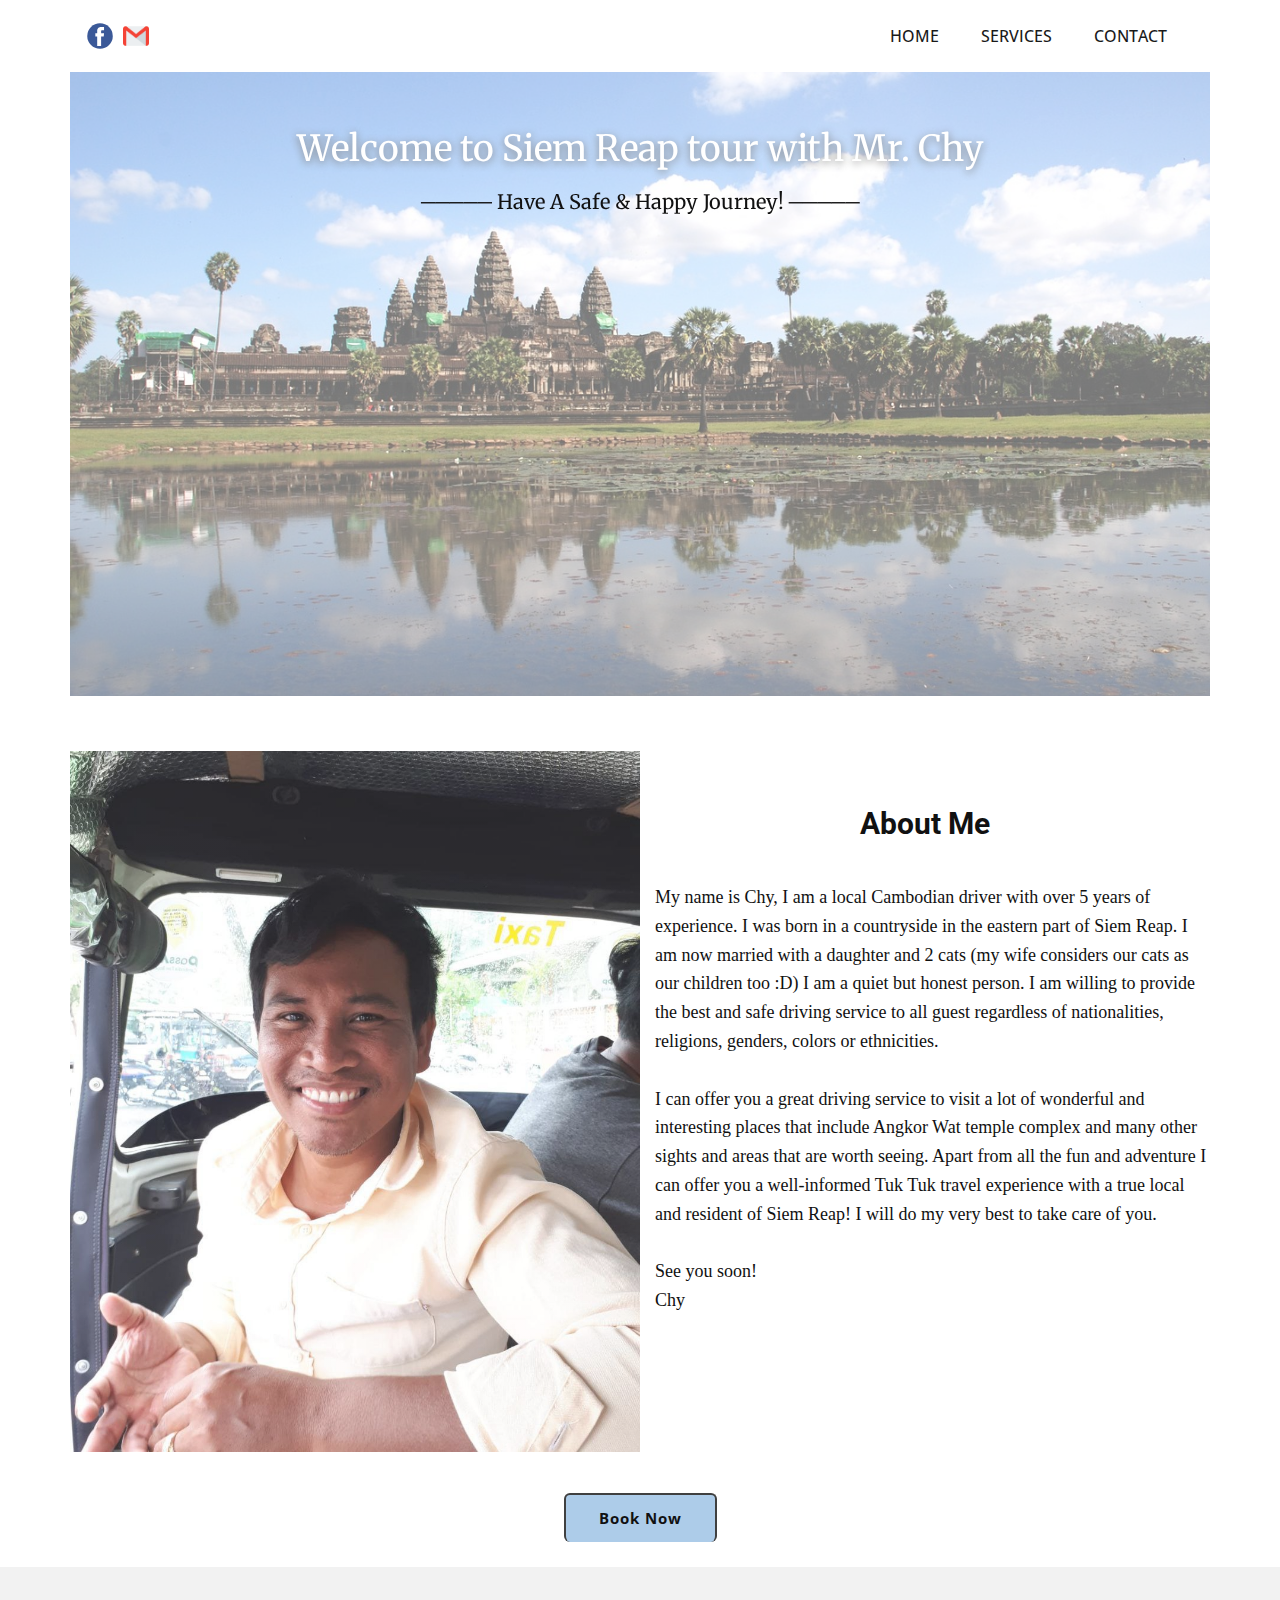
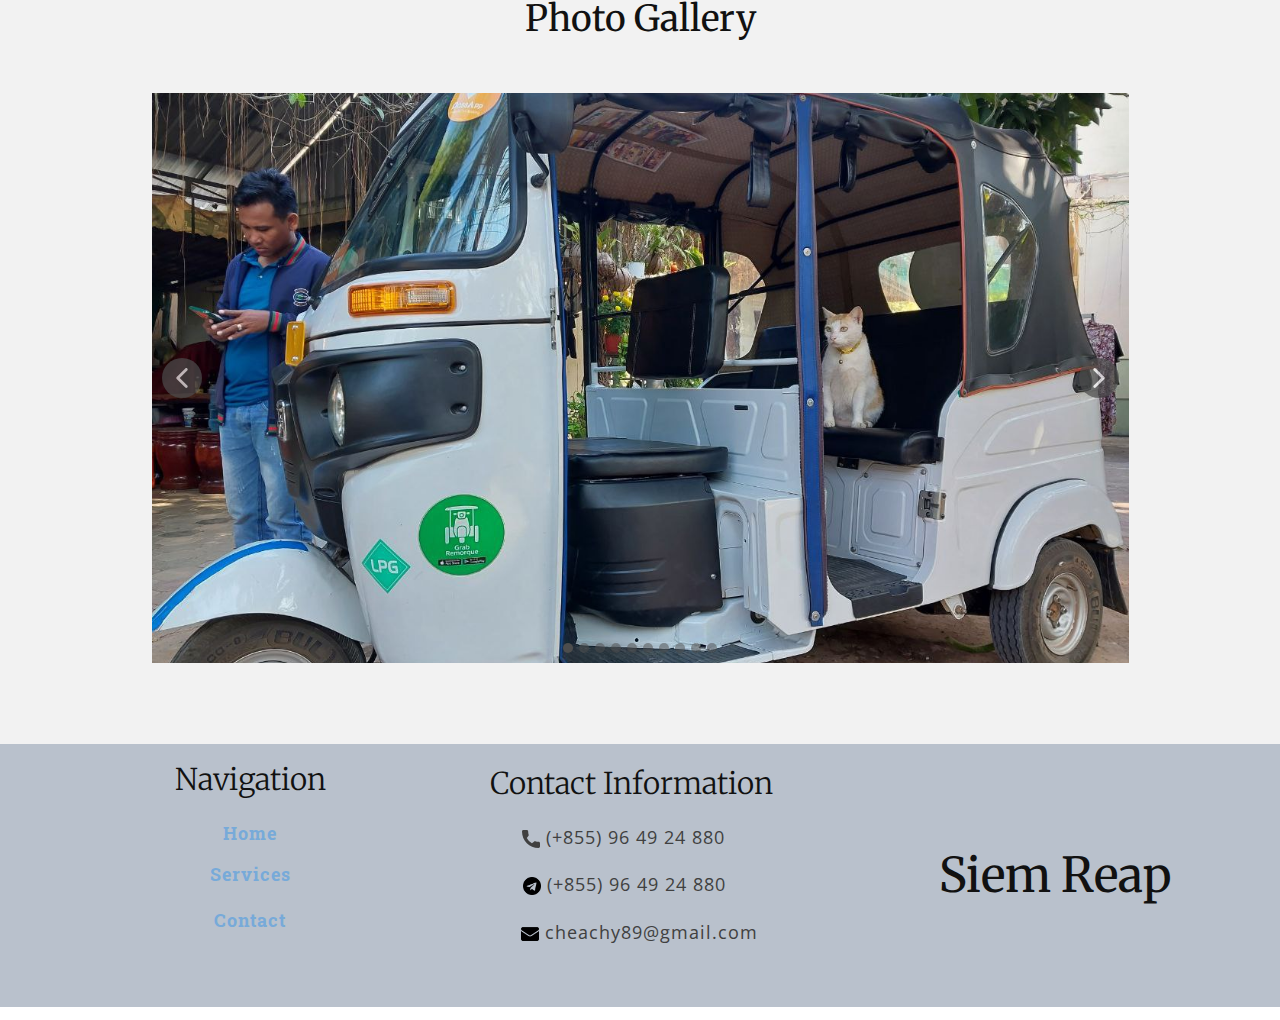
==== commit bf6af683: "Add files via upload" ====
--- a/index.html
+++ b/index.html
@@ -31,7 +31,7 @@
     <meta property="og:title" content="Home">
     <meta property="og:type" content="website">
   </head>
-  <body data-home-page="Home.html" data-home-page-title="Home" class="u-body u-xl-mode" data-lang="en"><header class="u-align-center-sm u-align-center-xs u-clearfix u-header u-header" id="sec-25cf"><div class="u-clearfix u-sheet u-sheet-1">
+  <body class="u-body u-xl-mode" data-lang="en"><header class="u-align-center-sm u-align-center-xs u-clearfix u-header u-header" id="sec-25cf"><div class="u-clearfix u-sheet u-sheet-1">
         <div class="u-social-icons u-spacing-10 u-social-icons-1">
           <a class="u-social-url" title="facebook" target="_blank" href="https://web.facebook.com/chy.once.9"><span class="u-icon u-social-facebook u-social-icon u-icon-1"><svg class="u-svg-link" preserveAspectRatio="xMidYMin slice" viewBox="0 0 112 112" style=""><use xmlns:xlink="http://www.w3.org/1999/xlink" xlink:href="#svg-507b"></use></svg><svg class="u-svg-content" viewBox="0 0 112 112" x="0" y="0" id="svg-507b"><circle fill="currentColor" cx="56.1" cy="56.1" r="55"></circle><path fill="#FFFFFF" d="M73.5,31.6h-9.1c-1.4,0-3.6,0.8-3.6,3.9v8.5h12.6L72,58.3H60.8v40.8H43.9V58.3h-8V43.9h8v-9.2
       c0-6.7,3.1-17,17-17h12.5v13.9H73.5z"></path></svg></span>
@@ -138,7 +138,7 @@
           <div class="u-carousel-inner u-gallery-inner" role="listbox">
             <div class="u-active u-carousel-item u-effect-fade u-gallery-item u-carousel-item-1">
               <div class="u-back-slide" data-image-width="1280" data-image-height="960">
-                <img class="u-back-image u-expanded" src="images/Me1.jpg" alt="">
+                <img class="u-back-image u-expanded" src="images/tuktuk1.jpg" alt="">
               </div>
               <div class="u-align-center u-over-slide u-shading u-valign-bottom u-over-slide-1">
                 <h3 class="u-gallery-heading"></h3>
@@ -156,7 +156,7 @@
             </div>
             <div class="u-carousel-item u-effect-fade u-gallery-item u-carousel-item-3" data-image-width="900" data-image-height="627">
               <div class="u-back-slide">
-                <img class="u-back-image u-expanded" src="images/Angkor1.jpg" alt="">
+                <img class="u-back-image u-expanded" src="images/tuktuk2.jpg" alt="">
               </div>
               <div class="u-align-center u-over-slide u-shading u-valign-bottom u-over-slide-3">
                 <h3 class="u-gallery-heading"></h3>
@@ -212,7 +212,7 @@
             </div>
             <div class="u-carousel-item u-effect-fade u-gallery-item u-carousel-item-7" data-image-width="700" data-image-height="400">
               <div class="u-back-slide">
-                <img class="u-back-image u-expanded" src="images/srmu.jpg">
+                <img class="u-back-image u-expanded" src="images/Angkor1.jpg">
               </div>
               <div class="u-align-center u-over-slide u-shading u-valign-bottom u-over-slide-7">
                 <h3 class="u-gallery-heading"></h3>
@@ -267,6 +267,10 @@
               <style data-mode="XS"></style>
             </div>
           </div>
+          <!-- add 3 more -->
+          
+
+
           <a class="u-absolute-vcenter u-carousel-control u-carousel-control-prev u-grey-70 u-icon-circle u-opacity u-opacity-70 u-spacing-10 u-text-white u-carousel-control-1" href="#carousel-acab" role="button" data-u-slide="prev">
             <span aria-hidden="true">
               <svg viewBox="0 0 451.847 451.847"><path d="M97.141,225.92c0-8.095,3.091-16.192,9.259-22.366L300.689,9.27c12.359-12.359,32.397-12.359,44.751,0
@@ -333,5 +337,6 @@
           </div>
         </div>
       </div></footer>
+    
   
 </body></html>